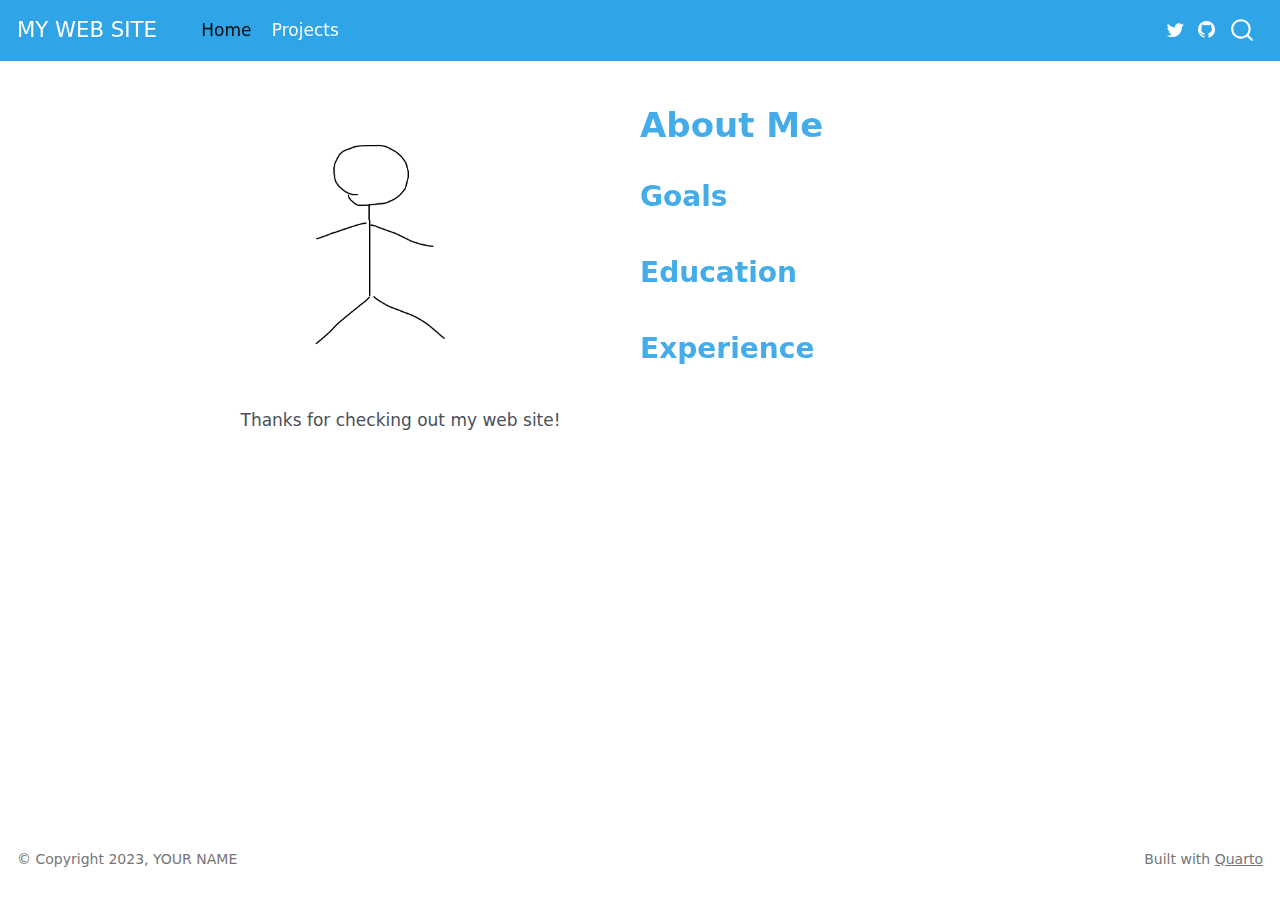
==== docs/index.html @ 76263fc3 "Initial commit" ====
<!DOCTYPE html>
<html xmlns="http://www.w3.org/1999/xhtml" lang="en" xml:lang="en"><head>

<meta charset="utf-8">
<meta name="generator" content="quarto-1.3.361">

<meta name="viewport" content="width=device-width, initial-scale=1.0, user-scalable=yes">


<title>MY WEB SITE - About Me</title>
<style>
code{white-space: pre-wrap;}
span.smallcaps{font-variant: small-caps;}
div.columns{display: flex; gap: min(4vw, 1.5em);}
div.column{flex: auto; overflow-x: auto;}
div.hanging-indent{margin-left: 1.5em; text-indent: -1.5em;}
ul.task-list{list-style: none;}
ul.task-list li input[type="checkbox"] {
  width: 0.8em;
  margin: 0 0.8em 0.2em -1em; /* quarto-specific, see https://github.com/quarto-dev/quarto-cli/issues/4556 */ 
  vertical-align: middle;
}
</style>


<script src="site_libs/quarto-nav/quarto-nav.js"></script>
<script src="site_libs/quarto-nav/headroom.min.js"></script>
<script src="site_libs/clipboard/clipboard.min.js"></script>
<script src="site_libs/quarto-search/autocomplete.umd.js"></script>
<script src="site_libs/quarto-search/fuse.min.js"></script>
<script src="site_libs/quarto-search/quarto-search.js"></script>
<meta name="quarto:offset" content="./">
<script src="site_libs/quarto-html/quarto.js"></script>
<script src="site_libs/quarto-html/popper.min.js"></script>
<script src="site_libs/quarto-html/tippy.umd.min.js"></script>
<link href="site_libs/quarto-html/tippy.css" rel="stylesheet">
<link href="site_libs/quarto-html/quarto-syntax-highlighting.css" rel="stylesheet" id="quarto-text-highlighting-styles">
<script src="site_libs/bootstrap/bootstrap.min.js"></script>
<link href="site_libs/bootstrap/bootstrap-icons.css" rel="stylesheet">
<link href="site_libs/bootstrap/bootstrap.min.css" rel="stylesheet" id="quarto-bootstrap" data-mode="light">
<script id="quarto-search-options" type="application/json">{
  "location": "navbar",
  "copy-button": false,
  "collapse-after": 3,
  "panel-placement": "end",
  "type": "overlay",
  "limit": 20,
  "language": {
    "search-no-results-text": "No results",
    "search-matching-documents-text": "matching documents",
    "search-copy-link-title": "Copy link to search",
    "search-hide-matches-text": "Hide additional matches",
    "search-more-match-text": "more match in this document",
    "search-more-matches-text": "more matches in this document",
    "search-clear-button-title": "Clear",
    "search-detached-cancel-button-title": "Cancel",
    "search-submit-button-title": "Submit",
    "search-label": "Search"
  }
}</script>


</head>

<body class="nav-fixed fullcontent">

<div id="quarto-search-results"></div>
  <header id="quarto-header" class="headroom fixed-top">
    <nav class="navbar navbar-expand-lg navbar-dark ">
      <div class="navbar-container container-fluid">
      <div class="navbar-brand-container">
    <a class="navbar-brand" href="./index.html">
    <span class="navbar-title">MY WEB SITE</span>
    </a>
  </div>
            <div id="quarto-search" class="" title="Search"></div>
          <button class="navbar-toggler" type="button" data-bs-toggle="collapse" data-bs-target="#navbarCollapse" aria-controls="navbarCollapse" aria-expanded="false" aria-label="Toggle navigation" onclick="if (window.quartoToggleHeadroom) { window.quartoToggleHeadroom(); }">
  <span class="navbar-toggler-icon"></span>
</button>
          <div class="collapse navbar-collapse" id="navbarCollapse">
            <ul class="navbar-nav navbar-nav-scroll me-auto">
  <li class="nav-item">
    <a class="nav-link active" href="./index.html" rel="" target="" aria-current="page">
 <span class="menu-text">Home</span></a>
  </li>  
  <li class="nav-item">
    <a class="nav-link" href="./projects.html" rel="" target="">
 <span class="menu-text">Projects</span></a>
  </li>  
</ul>
            <div class="quarto-navbar-tools ms-auto">
    <a href="https://twitter.com/" title="" class="quarto-navigation-tool px-1" aria-label=""><i class="bi bi-twitter"></i></a>
    <a href="https://github.com/YOURUSERNAME/YOURREPO" title="" class="quarto-navigation-tool px-1" aria-label=""><i class="bi bi-github"></i></a>
</div>
          </div> <!-- /navcollapse -->
      </div> <!-- /container-fluid -->
    </nav>
</header>
<!-- content -->
<div id="quarto-content" class="quarto-container page-columns page-rows-contents page-layout-article page-navbar">
<!-- sidebar -->
<!-- margin-sidebar -->
    
<!-- main -->
<main class="content page-columns page-full" id="quarto-document-content">



<div class="quarto-about-broadside column-page">
  <div class="about-main">
    <div class="about-entity" style="background-image: url('img/profile.png')"></div>
    <div class="about-contents"><header id="title-block-header" class="quarto-title-block default">
<div class="quarto-title">
<h1 class="title">About Me</h1>
</div>
<div class="quarto-title-meta">
  </div>
</header><div id="me">
<section id="goals" class="level2">
<h2 data-anchor-id="goals">Goals</h2>
</section>
<section id="education" class="level2">
<h2 data-anchor-id="education">Education</h2>
</section>
<section id="experience" class="level2">
<h2 data-anchor-id="experience">Experience</h2>
</section>
</div></div>
  </div>
</div>

<p>Thanks for checking out my web site!</p>




</main> <!-- /main -->
<script id="quarto-html-after-body" type="application/javascript">
window.document.addEventListener("DOMContentLoaded", function (event) {
  const toggleBodyColorMode = (bsSheetEl) => {
    const mode = bsSheetEl.getAttribute("data-mode");
    const bodyEl = window.document.querySelector("body");
    if (mode === "dark") {
      bodyEl.classList.add("quarto-dark");
      bodyEl.classList.remove("quarto-light");
    } else {
      bodyEl.classList.add("quarto-light");
      bodyEl.classList.remove("quarto-dark");
    }
  }
  const toggleBodyColorPrimary = () => {
    const bsSheetEl = window.document.querySelector("link#quarto-bootstrap");
    if (bsSheetEl) {
      toggleBodyColorMode(bsSheetEl);
    }
  }
  toggleBodyColorPrimary();  
  const isCodeAnnotation = (el) => {
    for (const clz of el.classList) {
      if (clz.startsWith('code-annotation-')) {                     
        return true;
      }
    }
    return false;
  }
  const clipboard = new window.ClipboardJS('.code-copy-button', {
    text: function(trigger) {
      const codeEl = trigger.previousElementSibling.cloneNode(true);
      for (const childEl of codeEl.children) {
        if (isCodeAnnotation(childEl)) {
          childEl.remove();
        }
      }
      return codeEl.innerText;
    }
  });
  clipboard.on('success', function(e) {
    // button target
    const button = e.trigger;
    // don't keep focus
    button.blur();
    // flash "checked"
    button.classList.add('code-copy-button-checked');
    var currentTitle = button.getAttribute("title");
    button.setAttribute("title", "Copied!");
    let tooltip;
    if (window.bootstrap) {
      button.setAttribute("data-bs-toggle", "tooltip");
      button.setAttribute("data-bs-placement", "left");
      button.setAttribute("data-bs-title", "Copied!");
      tooltip = new bootstrap.Tooltip(button, 
        { trigger: "manual", 
          customClass: "code-copy-button-tooltip",
          offset: [0, -8]});
      tooltip.show();    
    }
    setTimeout(function() {
      if (tooltip) {
        tooltip.hide();
        button.removeAttribute("data-bs-title");
        button.removeAttribute("data-bs-toggle");
        button.removeAttribute("data-bs-placement");
      }
      button.setAttribute("title", currentTitle);
      button.classList.remove('code-copy-button-checked');
    }, 1000);
    // clear code selection
    e.clearSelection();
  });
  function tippyHover(el, contentFn) {
    const config = {
      allowHTML: true,
      content: contentFn,
      maxWidth: 500,
      delay: 100,
      arrow: false,
      appendTo: function(el) {
          return el.parentElement;
      },
      interactive: true,
      interactiveBorder: 10,
      theme: 'quarto',
      placement: 'bottom-start'
    };
    window.tippy(el, config); 
  }
  const noterefs = window.document.querySelectorAll('a[role="doc-noteref"]');
  for (var i=0; i<noterefs.length; i++) {
    const ref = noterefs[i];
    tippyHover(ref, function() {
      // use id or data attribute instead here
      let href = ref.getAttribute('data-footnote-href') || ref.getAttribute('href');
      try { href = new URL(href).hash; } catch {}
      const id = href.replace(/^#\/?/, "");
      const note = window.document.getElementById(id);
      return note.innerHTML;
    });
  }
      let selectedAnnoteEl;
      const selectorForAnnotation = ( cell, annotation) => {
        let cellAttr = 'data-code-cell="' + cell + '"';
        let lineAttr = 'data-code-annotation="' +  annotation + '"';
        const selector = 'span[' + cellAttr + '][' + lineAttr + ']';
        return selector;
      }
      const selectCodeLines = (annoteEl) => {
        const doc = window.document;
        const targetCell = annoteEl.getAttribute("data-target-cell");
        const targetAnnotation = annoteEl.getAttribute("data-target-annotation");
        const annoteSpan = window.document.querySelector(selectorForAnnotation(targetCell, targetAnnotation));
        const lines = annoteSpan.getAttribute("data-code-lines").split(",");
        const lineIds = lines.map((line) => {
          return targetCell + "-" + line;
        })
        let top = null;
        let height = null;
        let parent = null;
        if (lineIds.length > 0) {
            //compute the position of the single el (top and bottom and make a div)
            const el = window.document.getElementById(lineIds[0]);
            top = el.offsetTop;
            height = el.offsetHeight;
            parent = el.parentElement.parentElement;
          if (lineIds.length > 1) {
            const lastEl = window.document.getElementById(lineIds[lineIds.length - 1]);
            const bottom = lastEl.offsetTop + lastEl.offsetHeight;
            height = bottom - top;
          }
          if (top !== null && height !== null && parent !== null) {
            // cook up a div (if necessary) and position it 
            let div = window.document.getElementById("code-annotation-line-highlight");
            if (div === null) {
              div = window.document.createElement("div");
              div.setAttribute("id", "code-annotation-line-highlight");
              div.style.position = 'absolute';
              parent.appendChild(div);
            }
            div.style.top = top - 2 + "px";
            div.style.height = height + 4 + "px";
            let gutterDiv = window.document.getElementById("code-annotation-line-highlight-gutter");
            if (gutterDiv === null) {
              gutterDiv = window.document.createElement("div");
              gutterDiv.setAttribute("id", "code-annotation-line-highlight-gutter");
              gutterDiv.style.position = 'absolute';
              const codeCell = window.document.getElementById(targetCell);
              const gutter = codeCell.querySelector('.code-annotation-gutter');
              gutter.appendChild(gutterDiv);
            }
            gutterDiv.style.top = top - 2 + "px";
            gutterDiv.style.height = height + 4 + "px";
          }
          selectedAnnoteEl = annoteEl;
        }
      };
      const unselectCodeLines = () => {
        const elementsIds = ["code-annotation-line-highlight", "code-annotation-line-highlight-gutter"];
        elementsIds.forEach((elId) => {
          const div = window.document.getElementById(elId);
          if (div) {
            div.remove();
          }
        });
        selectedAnnoteEl = undefined;
      };
      // Attach click handler to the DT
      const annoteDls = window.document.querySelectorAll('dt[data-target-cell]');
      for (const annoteDlNode of annoteDls) {
        annoteDlNode.addEventListener('click', (event) => {
          const clickedEl = event.target;
          if (clickedEl !== selectedAnnoteEl) {
            unselectCodeLines();
            const activeEl = window.document.querySelector('dt[data-target-cell].code-annotation-active');
            if (activeEl) {
              activeEl.classList.remove('code-annotation-active');
            }
            selectCodeLines(clickedEl);
            clickedEl.classList.add('code-annotation-active');
          } else {
            // Unselect the line
            unselectCodeLines();
            clickedEl.classList.remove('code-annotation-active');
          }
        });
      }
  const findCites = (el) => {
    const parentEl = el.parentElement;
    if (parentEl) {
      const cites = parentEl.dataset.cites;
      if (cites) {
        return {
          el,
          cites: cites.split(' ')
        };
      } else {
        return findCites(el.parentElement)
      }
    } else {
      return undefined;
    }
  };
  var bibliorefs = window.document.querySelectorAll('a[role="doc-biblioref"]');
  for (var i=0; i<bibliorefs.length; i++) {
    const ref = bibliorefs[i];
    const citeInfo = findCites(ref);
    if (citeInfo) {
      tippyHover(citeInfo.el, function() {
        var popup = window.document.createElement('div');
        citeInfo.cites.forEach(function(cite) {
          var citeDiv = window.document.createElement('div');
          citeDiv.classList.add('hanging-indent');
          citeDiv.classList.add('csl-entry');
          var biblioDiv = window.document.getElementById('ref-' + cite);
          if (biblioDiv) {
            citeDiv.innerHTML = biblioDiv.innerHTML;
          }
          popup.appendChild(citeDiv);
        });
        return popup.innerHTML;
      });
    }
  }
});
</script>
</div> <!-- /content -->
<footer class="footer">
  <div class="nav-footer">
    <div class="nav-footer-left">© Copyright 2023, YOUR NAME</div>   
    <div class="nav-footer-center">
      &nbsp;
    </div>
    <div class="nav-footer-right">Built with <a href="https://quarto.org/">Quarto</a></div>
  </div>
</footer>



</body></html>
---- docs/site_libs/quarto-html/tippy.css ----
.tippy-box[data-animation=fade][data-state=hidden]{opacity:0}[data-tippy-root]{max-width:calc(100vw - 10px)}.tippy-box{position:relative;background-color:#333;color:#fff;border-radius:4px;font-size:14px;line-height:1.4;white-space:normal;outline:0;transition-property:transform,visibility,opacity}.tippy-box[data-placement^=top]>.tippy-arrow{bottom:0}.tippy-box[data-placement^=top]>.tippy-arrow:before{bottom:-7px;left:0;border-width:8px 8px 0;border-top-color:initial;transform-origin:center top}.tippy-box[data-placement^=bottom]>.tippy-arrow{top:0}.tippy-box[data-placement^=bottom]>.tippy-arrow:before{top:-7px;left:0;border-width:0 8px 8px;border-bottom-color:initial;transform-origin:center bottom}.tippy-box[data-placement^=left]>.tippy-arrow{right:0}.tippy-box[data-placement^=left]>.tippy-arrow:before{border-width:8px 0 8px 8px;border-left-color:initial;right:-7px;transform-origin:center left}.tippy-box[data-placement^=right]>.tippy-arrow{left:0}.tippy-box[data-placement^=right]>.tippy-arrow:before{left:-7px;border-width:8px 8px 8px 0;border-right-color:initial;transform-origin:center right}.tippy-box[data-inertia][data-state=visible]{transition-timing-function:cubic-bezier(.54,1.5,.38,1.11)}.tippy-arrow{width:16px;height:16px;color:#333}.tippy-arrow:before{content:"";position:absolute;border-color:transparent;border-style:solid}.tippy-content{position:relative;padding:5px 9px;z-index:1}
---- docs/site_libs/quarto-html/quarto-syntax-highlighting.css ----
/* quarto syntax highlight colors */
:root {
  --quarto-hl-ot-color: #003B4F;
  --quarto-hl-at-color: #657422;
  --quarto-hl-ss-color: #20794D;
  --quarto-hl-an-color: #5E5E5E;
  --quarto-hl-fu-color: #4758AB;
  --quarto-hl-st-color: #20794D;
  --quarto-hl-cf-color: #003B4F;
  --quarto-hl-op-color: #5E5E5E;
  --quarto-hl-er-color: #AD0000;
  --quarto-hl-bn-color: #AD0000;
  --quarto-hl-al-color: #AD0000;
  --quarto-hl-va-color: #111111;
  --quarto-hl-bu-color: inherit;
  --quarto-hl-ex-color: inherit;
  --quarto-hl-pp-color: #AD0000;
  --quarto-hl-in-color: #5E5E5E;
  --quarto-hl-vs-color: #20794D;
  --quarto-hl-wa-color: #5E5E5E;
  --quarto-hl-do-color: #5E5E5E;
  --quarto-hl-im-color: #00769E;
  --quarto-hl-ch-color: #20794D;
  --quarto-hl-dt-color: #AD0000;
  --quarto-hl-fl-color: #AD0000;
  --quarto-hl-co-color: #5E5E5E;
  --quarto-hl-cv-color: #5E5E5E;
  --quarto-hl-cn-color: #8f5902;
  --quarto-hl-sc-color: #5E5E5E;
  --quarto-hl-dv-color: #AD0000;
  --quarto-hl-kw-color: #003B4F;
}

/* other quarto variables */
:root {
  --quarto-font-monospace: SFMono-Regular, Menlo, Monaco, Consolas, "Liberation Mono", "Courier New", monospace;
}

pre > code.sourceCode > span {
  color: #003B4F;
}

code span {
  color: #003B4F;
}

code.sourceCode > span {
  color: #003B4F;
}

div.sourceCode,
div.sourceCode pre.sourceCode {
  color: #003B4F;
}

code span.ot {
  color: #003B4F;
  font-style: inherit;
}

code span.at {
  color: #657422;
  font-style: inherit;
}

code span.ss {
  color: #20794D;
  font-style: inherit;
}

code span.an {
  color: #5E5E5E;
  font-style: inherit;
}

code span.fu {
  color: #4758AB;
  font-style: inherit;
}

code span.st {
  color: #20794D;
  font-style: inherit;
}

code span.cf {
  color: #003B4F;
  font-style: inherit;
}

code span.op {
  color: #5E5E5E;
  font-style: inherit;
}

code span.er {
  color: #AD0000;
  font-style: inherit;
}

code span.bn {
  color: #AD0000;
  font-style: inherit;
}

code span.al {
  color: #AD0000;
  font-style: inherit;
}

code span.va {
  color: #111111;
  font-style: inherit;
}

code span.bu {
  font-style: inherit;
}

code span.ex {
  font-style: inherit;
}

code span.pp {
  color: #AD0000;
  font-style: inherit;
}

code span.in {
  color: #5E5E5E;
  font-style: inherit;
}

code span.vs {
  color: #20794D;
  font-style: inherit;
}

code span.wa {
  color: #5E5E5E;
  font-style: italic;
}

code span.do {
  color: #5E5E5E;
  font-style: italic;
}

code span.im {
  color: #00769E;
  font-style: inherit;
}

code span.ch {
  color: #20794D;
  font-style: inherit;
}

code span.dt {
  color: #AD0000;
  font-style: inherit;
}

code span.fl {
  color: #AD0000;
  font-style: inherit;
}

code span.co {
  color: #5E5E5E;
  font-style: inherit;
}

code span.cv {
  color: #5E5E5E;
  font-style: italic;
}

code span.cn {
  color: #8f5902;
  font-style: inherit;
}

code span.sc {
  color: #5E5E5E;
  font-style: inherit;
}

code span.dv {
  color: #AD0000;
  font-style: inherit;
}

code span.kw {
  color: #003B4F;
  font-style: inherit;
}

.prevent-inlining {
  content: "</";
}

/*# sourceMappingURL=debc5d5d77c3f9108843748ff7464032.css.map */
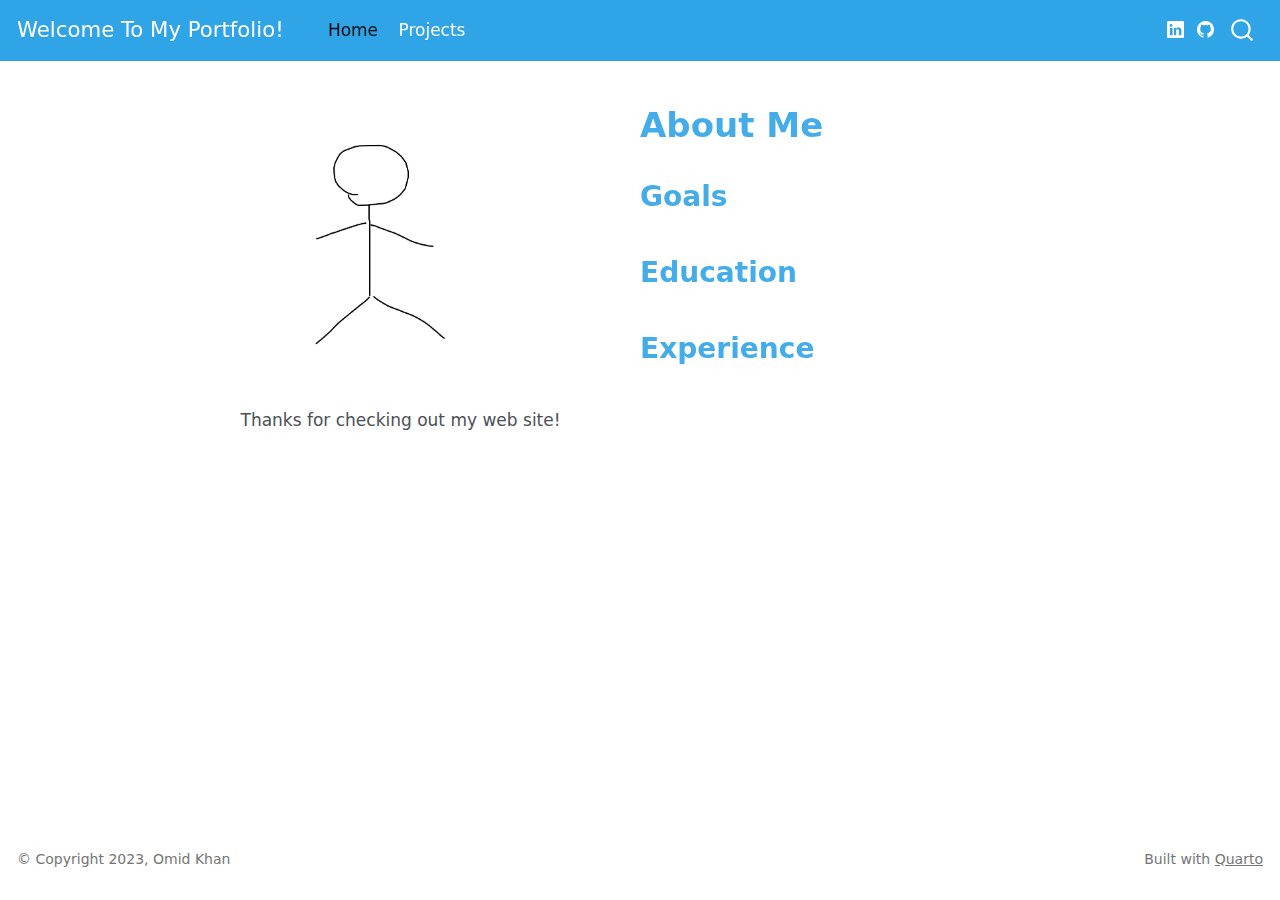
==== commit f25efa1d: "First commit" ====
--- a/docs/index.html
+++ b/docs/index.html
@@ -2,12 +2,12 @@
 <html xmlns="http://www.w3.org/1999/xhtml" lang="en" xml:lang="en"><head>
 
 <meta charset="utf-8">
-<meta name="generator" content="quarto-1.3.361">
+<meta name="generator" content="quarto-1.3.450">
 
 <meta name="viewport" content="width=device-width, initial-scale=1.0, user-scalable=yes">
 
 
-<title>MY WEB SITE - About Me</title>
+<title>Welcome To My Portfolio! - About Me</title>
 <style>
 code{white-space: pre-wrap;}
 span.smallcaps{font-variant: small-caps;}
@@ -70,7 +70,7 @@
       <div class="navbar-container container-fluid">
       <div class="navbar-brand-container">
     <a class="navbar-brand" href="./index.html">
-    <span class="navbar-title">MY WEB SITE</span>
+    <span class="navbar-title">Welcome To My Portfolio!</span>
     </a>
   </div>
             <div id="quarto-search" class="" title="Search"></div>
@@ -89,8 +89,8 @@
   </li>  
 </ul>
             <div class="quarto-navbar-tools ms-auto">
-    <a href="https://twitter.com/" title="" class="quarto-navigation-tool px-1" aria-label=""><i class="bi bi-twitter"></i></a>
-    <a href="https://github.com/YOURUSERNAME/YOURREPO" title="" class="quarto-navigation-tool px-1" aria-label=""><i class="bi bi-github"></i></a>
+    <a href="https://www.linkedin.com/in/omid-khan" rel="" title="" class="quarto-navigation-tool px-1" aria-label=""><i class="bi bi-linkedin"></i></a>
+    <a href="https://github.com/omidk414" rel="" title="" class="quarto-navigation-tool px-1" aria-label=""><i class="bi bi-github"></i></a>
 </div>
           </div> <!-- /navcollapse -->
       </div> <!-- /container-fluid -->
@@ -364,7 +364,7 @@
 </div> <!-- /content -->
 <footer class="footer">
   <div class="nav-footer">
-    <div class="nav-footer-left">© Copyright 2023, YOUR NAME</div>   
+    <div class="nav-footer-left">© Copyright 2023, Omid Khan</div>   
     <div class="nav-footer-center">
       &nbsp;
     </div>
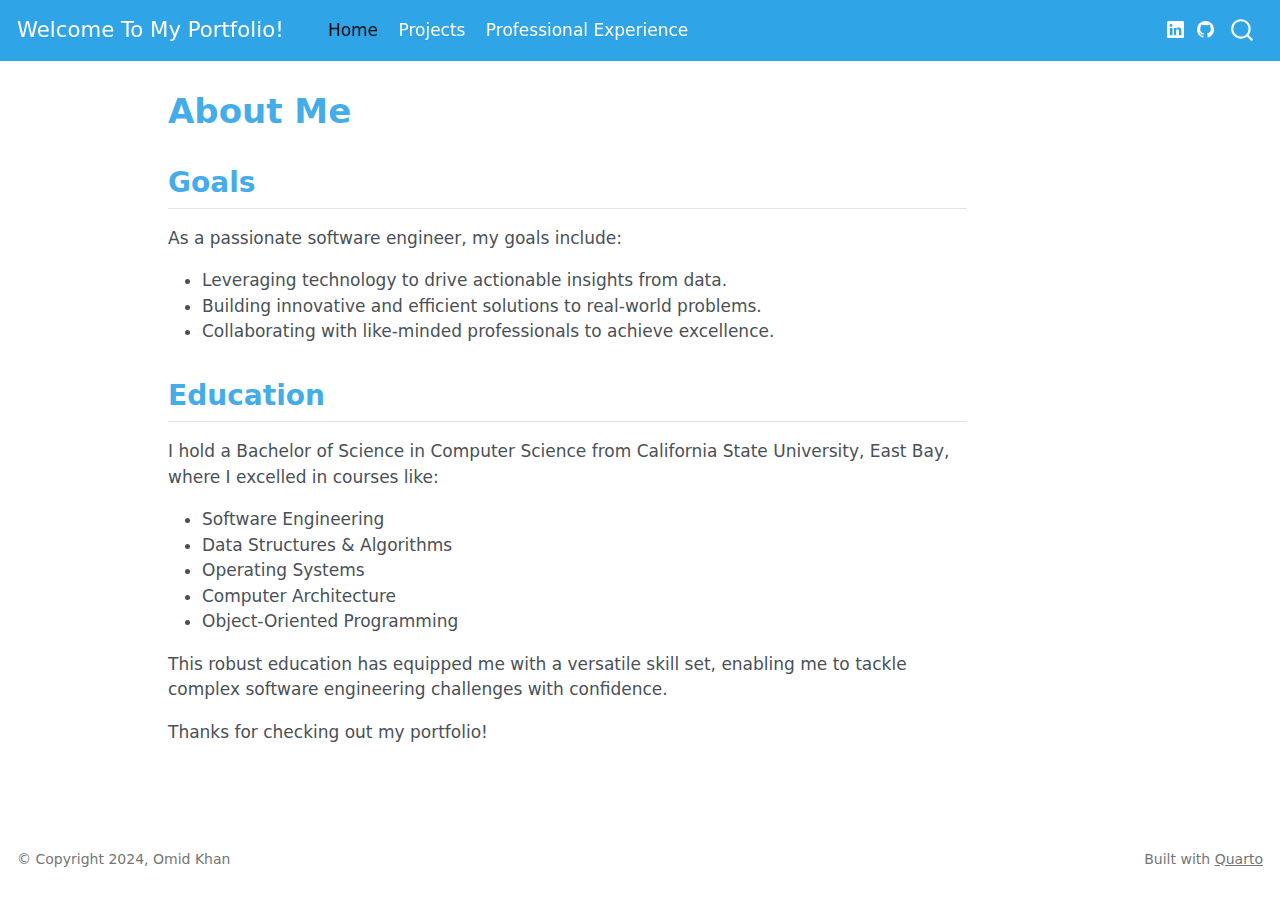
==== commit ce929053: "Updated Pages" ====
--- a/docs/index.html
+++ b/docs/index.html
@@ -7,7 +7,7 @@
 <meta name="viewport" content="width=device-width, initial-scale=1.0, user-scalable=yes">
 
 
-<title>Welcome To My Portfolio! - About Me</title>
+<title>Welcome To My Portfolio!</title>
 <style>
 code{white-space: pre-wrap;}
 span.smallcaps{font-variant: small-caps;}
@@ -33,6 +33,7 @@
 <script src="site_libs/quarto-html/quarto.js"></script>
 <script src="site_libs/quarto-html/popper.min.js"></script>
 <script src="site_libs/quarto-html/tippy.umd.min.js"></script>
+<script src="site_libs/quarto-html/anchor.min.js"></script>
 <link href="site_libs/quarto-html/tippy.css" rel="stylesheet">
 <link href="site_libs/quarto-html/quarto-syntax-highlighting.css" rel="stylesheet" id="quarto-text-highlighting-styles">
 <script src="site_libs/bootstrap/bootstrap.min.js"></script>
@@ -62,7 +63,7 @@
 
 </head>
 
-<body class="nav-fixed fullcontent">
+<body class="nav-fixed">
 
 <div id="quarto-search-results"></div>
   <header id="quarto-header" class="headroom fixed-top">
@@ -87,6 +88,10 @@
     <a class="nav-link" href="./projects.html" rel="" target="">
  <span class="menu-text">Projects</span></a>
   </li>  
+  <li class="nav-item">
+    <a class="nav-link" href="./work_experience.html" rel="" target="">
+ <span class="menu-text">Professional Experience</span></a>
+  </li>  
 </ul>
             <div class="quarto-navbar-tools ms-auto">
     <a href="https://www.linkedin.com/in/omid-khan" rel="" title="" class="quarto-navigation-tool px-1" aria-label=""><i class="bi bi-linkedin"></i></a>
@@ -100,37 +105,53 @@
 <div id="quarto-content" class="quarto-container page-columns page-rows-contents page-layout-article page-navbar">
 <!-- sidebar -->
 <!-- margin-sidebar -->
-    
+    <div id="quarto-margin-sidebar" class="sidebar margin-sidebar">
+        
+    </div>
 <!-- main -->
-<main class="content page-columns page-full" id="quarto-document-content">
-
-
-
-<div class="quarto-about-broadside column-page">
-  <div class="about-main">
-    <div class="about-entity" style="background-image: url('img/profile.png')"></div>
-    <div class="about-contents"><header id="title-block-header" class="quarto-title-block default">
+<main class="content" id="quarto-document-content">
+
+<header id="title-block-header" class="quarto-title-block default">
 <div class="quarto-title">
 <h1 class="title">About Me</h1>
 </div>
+
+
+
 <div class="quarto-title-meta">
+
+    
+  
+    
   </div>
-</header><div id="me">
+  
+
+</header>
+
+<div id="me">
 <section id="goals" class="level2">
-<h2 data-anchor-id="goals">Goals</h2>
+<h2 class="anchored" data-anchor-id="goals">Goals</h2>
+<p>As a passionate software engineer, my goals include:</p>
+<ul>
+<li>Leveraging technology to drive actionable insights from data.</li>
+<li>Building innovative and efficient solutions to real-world problems.</li>
+<li>Collaborating with like-minded professionals to achieve excellence.</li>
+</ul>
 </section>
 <section id="education" class="level2">
-<h2 data-anchor-id="education">Education</h2>
+<h2 class="anchored" data-anchor-id="education">Education</h2>
+<p>I hold a Bachelor of Science in Computer Science from California State University, East Bay, where I excelled in courses like:</p>
+<ul>
+<li>Software Engineering</li>
+<li>Data Structures &amp; Algorithms</li>
+<li>Operating Systems</li>
+<li>Computer Architecture</li>
+<li>Object-Oriented Programming</li>
+</ul>
+<p>This robust education has equipped me with a versatile skill set, enabling me to tackle complex software engineering challenges with confidence.</p>
 </section>
-<section id="experience" class="level2">
-<h2 data-anchor-id="experience">Experience</h2>
-</section>
-</div></div>
-  </div>
 </div>
-
-<p>Thanks for checking out my web site!</p>
-
+<p>Thanks for checking out my portfolio!</p>
 
 
 
@@ -155,6 +176,13 @@
     }
   }
   toggleBodyColorPrimary();  
+  const icon = "";
+  const anchorJS = new window.AnchorJS();
+  anchorJS.options = {
+    placement: 'right',
+    icon: icon
+  };
+  anchorJS.add('.anchored');
   const isCodeAnnotation = (el) => {
     for (const clz of el.classList) {
       if (clz.startsWith('code-annotation-')) {                     
@@ -364,7 +392,7 @@
 </div> <!-- /content -->
 <footer class="footer">
   <div class="nav-footer">
-    <div class="nav-footer-left">© Copyright 2023, Omid Khan</div>   
+    <div class="nav-footer-left">© Copyright 2024, Omid Khan</div>   
     <div class="nav-footer-center">
       &nbsp;
     </div>
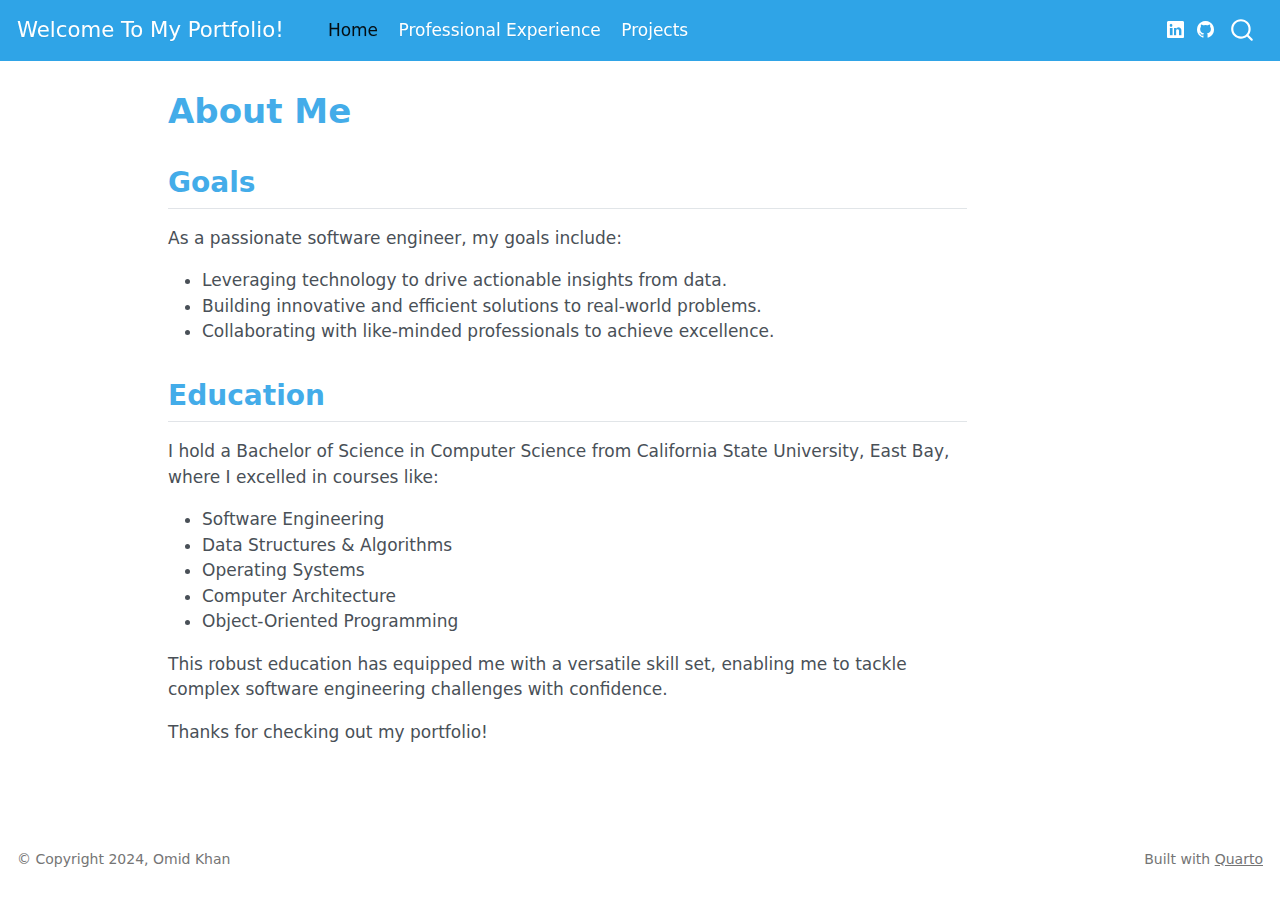
==== commit 97368cf5: "Rearranged tabs" ====
--- a/docs/index.html
+++ b/docs/index.html
@@ -85,12 +85,12 @@
  <span class="menu-text">Home</span></a>
   </li>  
   <li class="nav-item">
+    <a class="nav-link" href="./work_experience.html" rel="" target="">
+ <span class="menu-text">Professional Experience</span></a>
+  </li>  
+  <li class="nav-item">
     <a class="nav-link" href="./projects.html" rel="" target="">
  <span class="menu-text">Projects</span></a>
-  </li>  
-  <li class="nav-item">
-    <a class="nav-link" href="./work_experience.html" rel="" target="">
- <span class="menu-text">Professional Experience</span></a>
   </li>  
 </ul>
             <div class="quarto-navbar-tools ms-auto">
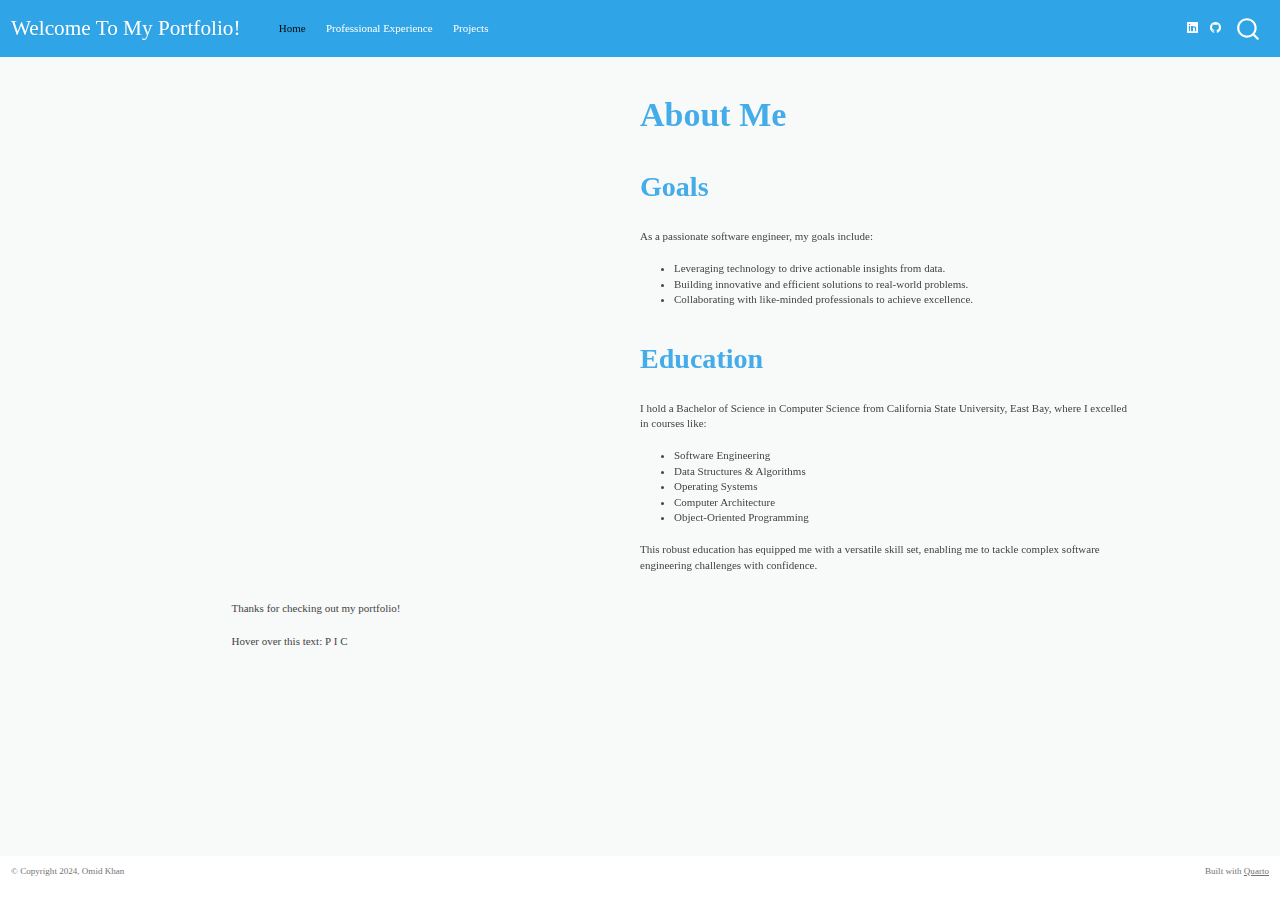
==== commit da4c2882: "fixed css link" ====
--- a/docs/index.html
+++ b/docs/index.html
@@ -7,7 +7,7 @@
 <meta name="viewport" content="width=device-width, initial-scale=1.0, user-scalable=yes">
 
 
-<title>Welcome To My Portfolio!</title>
+<title>Welcome To My Portfolio! - About Me</title>
 <style>
 code{white-space: pre-wrap;}
 span.smallcaps{font-variant: small-caps;}
@@ -33,7 +33,6 @@
 <script src="site_libs/quarto-html/quarto.js"></script>
 <script src="site_libs/quarto-html/popper.min.js"></script>
 <script src="site_libs/quarto-html/tippy.umd.min.js"></script>
-<script src="site_libs/quarto-html/anchor.min.js"></script>
 <link href="site_libs/quarto-html/tippy.css" rel="stylesheet">
 <link href="site_libs/quarto-html/quarto-syntax-highlighting.css" rel="stylesheet" id="quarto-text-highlighting-styles">
 <script src="site_libs/bootstrap/bootstrap.min.js"></script>
@@ -61,9 +60,10 @@
 }</script>
 
 
+<link rel="stylesheet" href="styles.css">
 </head>
 
-<body class="nav-fixed">
+<body class="nav-fixed fullcontent">
 
 <div id="quarto-search-results"></div>
   <header id="quarto-header" class="headroom fixed-top">
@@ -105,32 +105,24 @@
 <div id="quarto-content" class="quarto-container page-columns page-rows-contents page-layout-article page-navbar">
 <!-- sidebar -->
 <!-- margin-sidebar -->
-    <div id="quarto-margin-sidebar" class="sidebar margin-sidebar">
-        
-    </div>
+    
 <!-- main -->
-<main class="content" id="quarto-document-content">
-
-<header id="title-block-header" class="quarto-title-block default">
+<main class="content page-columns page-full" id="quarto-document-content">
+
+
+
+<div class="quarto-about-broadside column-page">
+  <div class="about-main">
+    <div class="about-entity" style="background-image: url('')"></div>
+    <div class="about-contents"><header id="title-block-header" class="quarto-title-block default">
 <div class="quarto-title">
 <h1 class="title">About Me</h1>
 </div>
-
-
-
 <div class="quarto-title-meta">
-
-    
-  
-    
   </div>
-  
-
-</header>
-
-<div id="me">
+</header><div id="me">
 <section id="goals" class="level2">
-<h2 class="anchored" data-anchor-id="goals">Goals</h2>
+<h2 data-anchor-id="goals">Goals</h2>
 <p>As a passionate software engineer, my goals include:</p>
 <ul>
 <li>Leveraging technology to drive actionable insights from data.</li>
@@ -139,7 +131,7 @@
 </ul>
 </section>
 <section id="education" class="level2">
-<h2 class="anchored" data-anchor-id="education">Education</h2>
+<h2 data-anchor-id="education">Education</h2>
 <p>I hold a Bachelor of Science in Computer Science from California State University, East Bay, where I excelled in courses like:</p>
 <ul>
 <li>Software Engineering</li>
@@ -150,8 +142,17 @@
 </ul>
 <p>This robust education has equipped me with a versatile skill set, enabling me to tackle complex software engineering challenges with confidence.</p>
 </section>
+</div></div>
+  </div>
 </div>
-<p>Thanks for checking out my portfolio!</p>
+
+<p>
+Thanks for checking out my portfolio!
+</p>
+<p>
+Hover over this text: <span class="hover-letter" data-hover="Passionate">P</span> <span class="hover-letter" data-hover="Innovative">I</span> <span class="hover-letter" data-hover="Collaborative">C</span>
+</p>
+
 
 
 
@@ -176,13 +177,6 @@
     }
   }
   toggleBodyColorPrimary();  
-  const icon = "";
-  const anchorJS = new window.AnchorJS();
-  anchorJS.options = {
-    placement: 'right',
-    icon: icon
-  };
-  anchorJS.add('.anchored');
   const isCodeAnnotation = (el) => {
     for (const clz of el.classList) {
       if (clz.startsWith('code-annotation-')) {                     
--- a/docs/styles.css
+++ b/docs/styles.css
@@ -0,0 +1,54 @@
+/* General body styling */
+html {
+  font-size: 62.5%;
+}
+
+body {
+  margin: 0;
+  font: 300 11px/1.4 'Helvetica Neue', 'sans-serif';
+  color: #444;
+  background: #F8F9F9;
+  overflow: hidden;
+  display: block;
+  -webkit-font-smoothing: antialiased;
+  -moz-osx-font-smoothing: grayscale;
+}
+
+/* Hover letter effect */
+.hover-letter {
+  position: relative;
+  display: inline-block;
+  transition: transform 0.3s ease, color 0.3s ease;
+}
+
+.hover-letter:hover {
+  transform: translateY(-10px);
+  color: #ff6f61;
+}
+
+/* Popup letter on hover */
+.hover-letter::after {
+  content: attr(data-hover);
+  position: absolute;
+  top: -30px;
+  left: 0;
+  background: #333;
+  color: #fff;
+  padding: 5px;
+  border-radius: 5px;
+  opacity: 0;
+  transition: opacity 0.3s ease;
+  font-size: 12px;
+  pointer-events: none;
+}
+
+.hover-letter:hover::after {
+  opacity: 1;
+}
+
+/* Responsive overflow */
+@media screen and (max-width: 1200px) {
+  body {
+    overflow: visible;
+  }
+}
